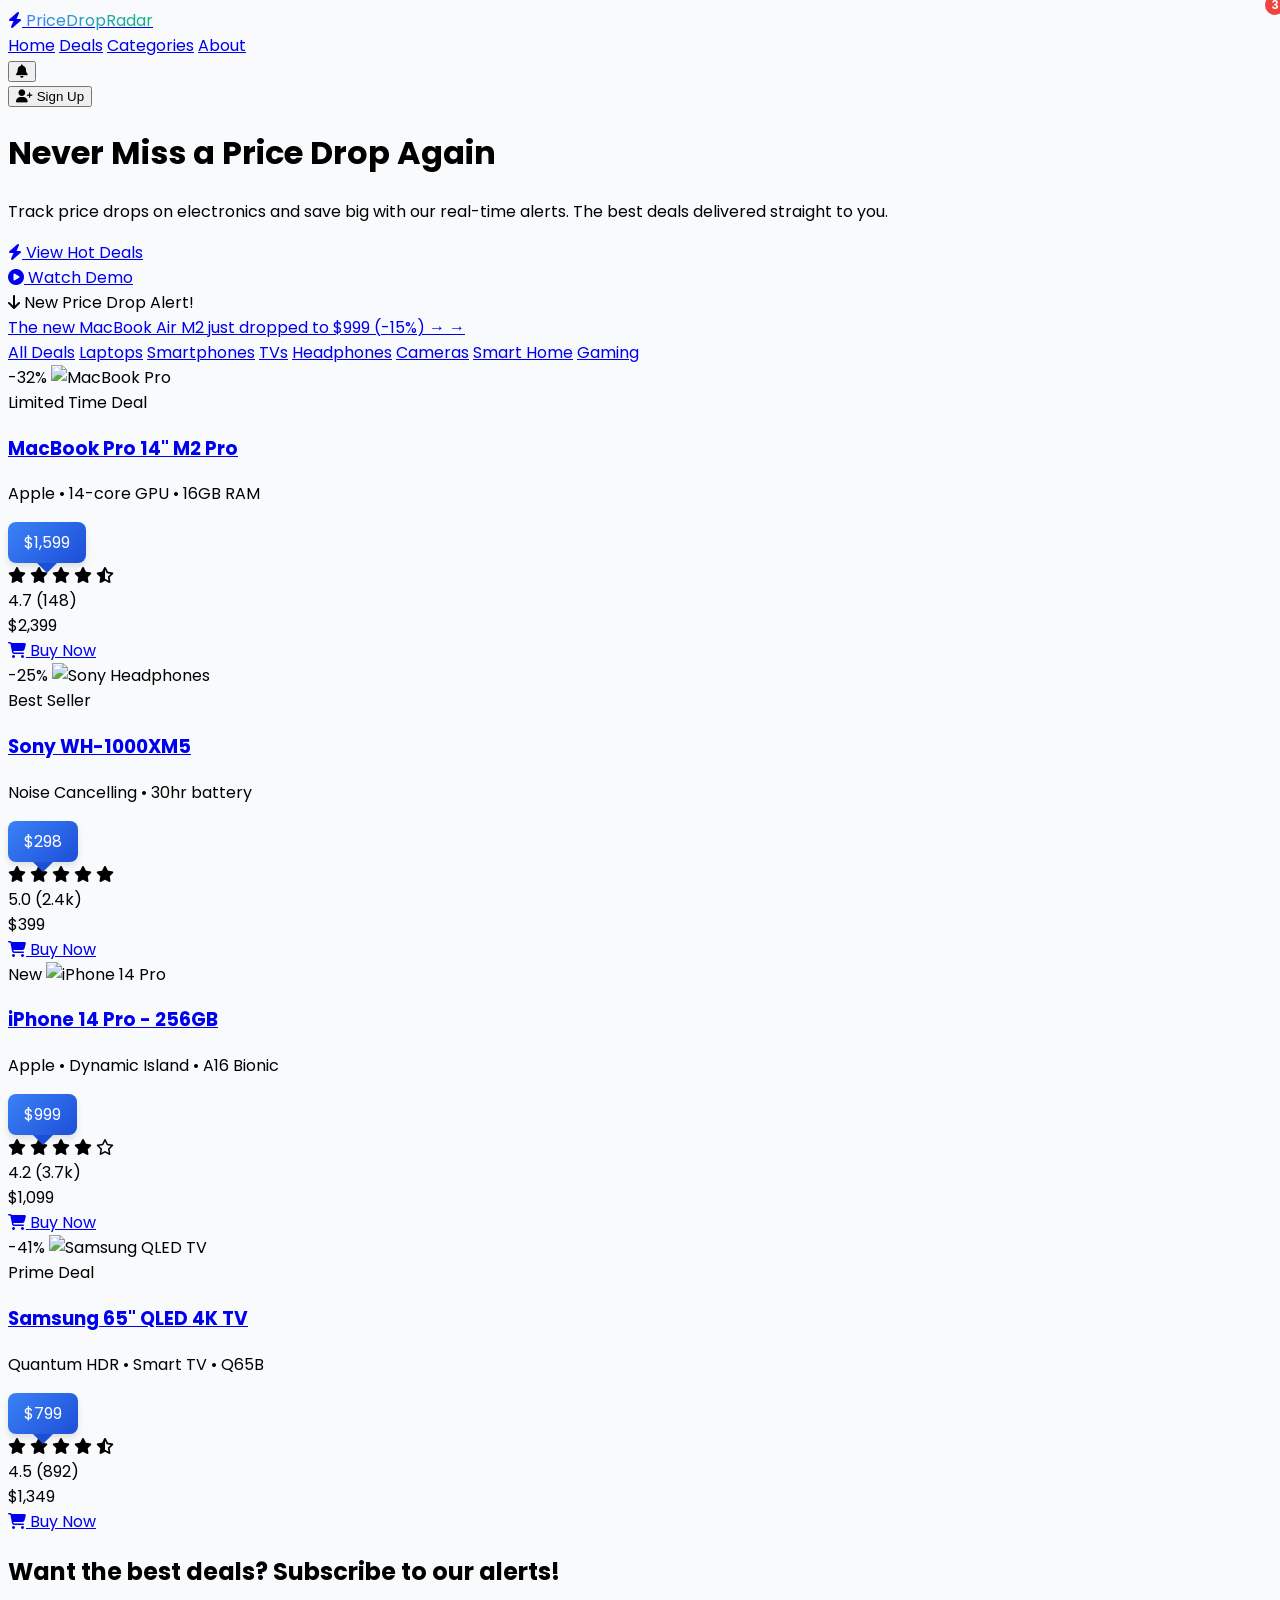
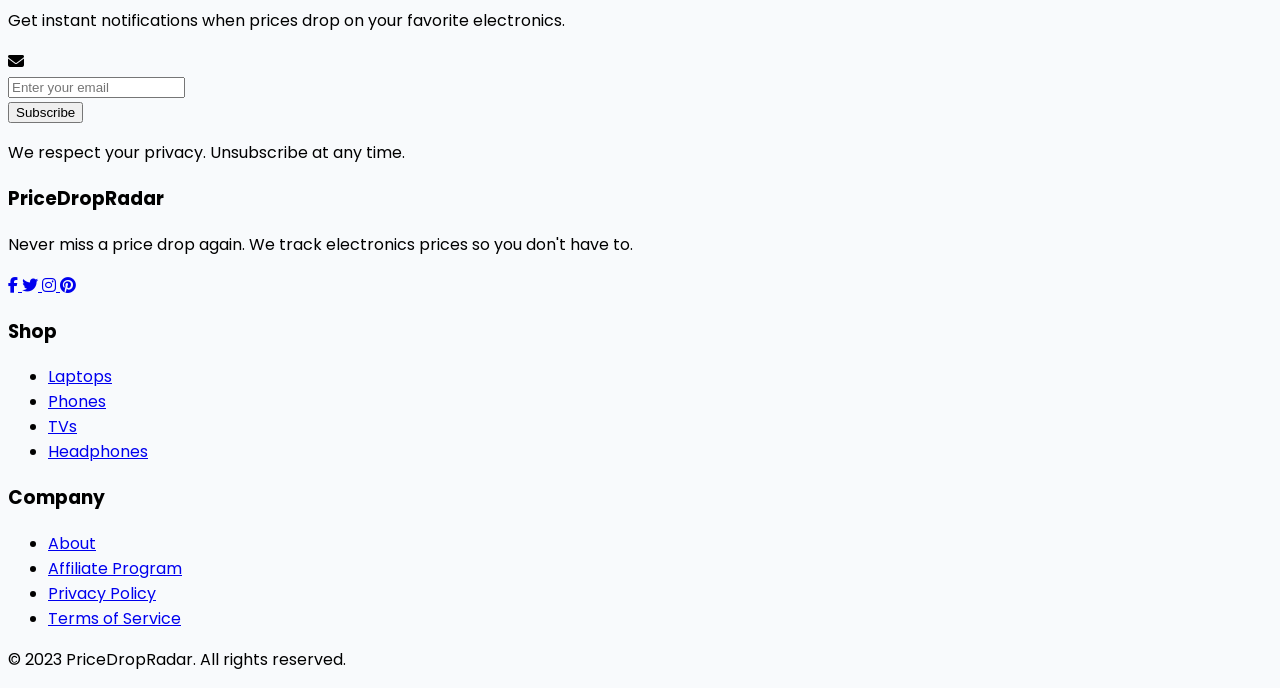
==== pages/index.html @ e2370b9c "website update added pages for priceradar" ====
<!DOCTYPE html>
<html lang="en">
<head>
    <meta charset="UTF-8">
    <meta name="viewport" content="width=device-width, initial-scale=1.0">
    <title>PriceDropRadar - Track Electronics Price Drops</title>
    <script src="https://cdn.tailwindcss.com"></script>
    <link rel="stylesheet" href="https://cdnjs.cloudflare.com/ajax/libs/font-awesome/6.4.0/css/all.min.css">
    <style>
        @import url('https://fonts.googleapis.com/css2?family=Poppins:wght@300;400;500;600;700&display=swap');
        
        body {
            font-family: 'Poppins', sans-serif;
            background-color: #f8fafc;
        }
        
        .price-tag {
            position: relative;
            display: inline-block;
            padding: 0.5rem 1rem;
            color: white;
            background: linear-gradient(135deg, #3b82f6, #1d4ed8);
            border-radius: 0.5rem;
            box-shadow: 0 4px 6px rgba(0, 0, 0, 0.1);
        }
        
        .price-tag::after {
            content: '';
            position: absolute;
            bottom: -10px;
            left: 50%;
            transform: translateX(-50%);
            border-width: 10px 10px 0;
            border-style: solid;
            border-color: #1d4ed8 transparent transparent;
        }
        
        .drop-indicator {
            animation: pulse 1.5s infinite;
        }
        
        .product-card:hover {
            transform: translateY(-5px);
            box-shadow: 0 20px 25px -5px rgba(0, 0, 0, 0.1), 0 10px 10px -5px rgba(0, 0, 0, 0.04);
        }
        
        @keyframes pulse {
            0% {
                box-shadow: 0 0 0 0 rgba(239, 68, 68, 0.4);
            }
            70% {
                box-shadow: 0 0 0 10px rgba(239, 68, 68, 0);
            }
            100% {
                box-shadow: 0 0 0 0 rgba(239, 68, 68, 0);
            }
        }
        
        .gradient-text {
            background: linear-gradient(90deg, #3b82f6, #10b981);
            -webkit-background-clip: text;
            background-clip: text;
            color: transparent;
        }
        
        .notification-badge {
            position: absolute;
            top: -5px;
            right: -5px;
            background: #ef4444;
            color: white;
            border-radius: 50%;
            width: 20px;
            height: 20px;
            display: flex;
            align-items: center;
            justify-content: center;
            font-size: 0.75rem;
            font-weight: bold;
        }
    </style>
</head>
<body class="min-h-screen">
    <!-- Navigation Bar -->
    <nav class="bg-white shadow-lg sticky top-0 z-50">
        <div class="max-w-7xl mx-auto px-4 sm:px-6 lg:px-8">
            <div class="flex justify-between h-16">
                <div class="flex items-center">
                    <a href="#" class="flex items-center space-x-2">
                        <i class="fas fa-bolt text-blue-500 text-2xl"></i>
                        <span class="text-2xl font-bold gradient-text">PriceDropRadar</span>
                    </a>
                </div>
                <div class="flex items-center space-x-4">
                    <a href="#" class="text-gray-700 hover:text-blue-500 px-3 py-2 rounded-md text-sm font-medium">Home</a>
                    <a href="#" class="text-gray-700 hover:text-blue-500 px-3 py-2 rounded-md text-sm font-medium">Deals</a>
                    <a href="#" class="text-gray-700 hover:text-blue-500 px-3 py-2 rounded-md text-sm font-medium">Categories</a>
                    <a href="#" class="text-gray-700 hover:text-blue-500 px-3 py-2 rounded-md text-sm font-medium">About</a>
                    <div class="relative">
                        <button class="p-1 rounded-full text-gray-700 hover:text-blue-500 focus:outline-none">
                            <i class="fas fa-bell text-xl"></i>
                            <span class="notification-badge">3</span>
                        </button>
                    </div>
                    <button class="bg-blue-500 hover:bg-blue-600 text-white px-4 py-2 rounded-md text-sm font-medium transition duration-200">
                        <i class="fas fa-user-plus mr-1"></i> Sign Up
                    </button>
                </div>
            </div>
        </div>
    </nav>

    <!-- Hero Section -->
    <div class="relative bg-gradient-to-r from-blue-500 to-indigo-700 text-white overflow-hidden">
        <div class="max-w-7xl mx-auto">
            <div class="relative z-10 pb-8 sm:pb-16 md:pb-20 lg:max-w-2xl lg:w-full lg:pb-28 xl:pb-32">
                <main class="mt-10 mx-auto max-w-7xl px-4 sm:mt-12 sm:px-6 md:mt-16 lg:mt-20 lg:px-8 xl:mt-28">
                    <div class="sm:text-center lg:text-left">
                        <h1 class="text-4xl tracking-tight font-extrabold sm:text-5xl md:text-6xl">
                            <span class="block">Never Miss a Price</span>
                            <span class="block text-yellow-300">Drop Again</span>
                        </h1>
                        <p class="mt-3 text-base sm:mt-5 sm:text-lg sm:max-w-xl sm:mx-auto md:mt-5 md:text-xl lg:mx-0">
                            Track price drops on electronics and save big with our real-time alerts. The best deals delivered straight to you.
                        </p>
                        <div class="mt-5 sm:mt-8 sm:flex sm:justify-center lg:justify-start">
                            <div class="rounded-md shadow">
                                <a href="#" class="w-full flex items-center justify-center px-8 py-3 border border-transparent text-base font-medium rounded-md text-blue-700 bg-white hover:bg-gray-100 md:py-4 md:text-lg md:px-10 transition duration-200">
                                    <i class="fas fa-bolt mr-2"></i> View Hot Deals
                                </a>
                            </div>
                            <div class="mt-3 sm:mt-0 sm:ml-3">
                                <a href="#" class="w-full flex items-center justify-center px-8 py-3 border border-transparent text-base font-medium rounded-md text-white bg-blue-600 bg-opacity-60 hover:bg-opacity-70 md:py-4 md:text-lg md:px-10 transition duration-200">
                                    <i class="fas fa-play-circle mr-2"></i> Watch Demo
                                </a>
                            </div>
                        </div>
                    </div>
                </main>
            </div>
        </div>
        <div class="absolute top-0 right-0 h-full w-1/2 bg-gradient-to-r from-transparent to-indigo-700 opacity-30"></div>
        <div class="absolute top-0 right-0 h-full w-1/2 bg-[url('https://images.unsplash.com/photo-1593784991095-a205069470b6?ixlib=rb-4.0.3&ixid=M3wxMjA3fDB8MHxwaG90by1wYWdlfHx8fGVufDB8fHx8fA%3D%3D&auto=format&fit=crop&w=1470&q=80')] bg-cover bg-center mix-blend-overlay"></div>
    </div>

    <!-- Price Drop Alert Section -->
    <div class="bg-yellow-50 py-3 px-4 sm:px-6 lg:px-8">
        <div class="max-w-7xl mx-auto">
            <div class="flex flex-col sm:flex-row items-center justify-between">
                <div class="flex items-center mb-2 sm:mb-0">
                    <span class="drop-indicator flex items-center justify-center h-6 w-6 rounded-full bg-red-500 mr-2">
                        <i class="fas fa-arrow-down text-white text-xs"></i>
                    </span>
                    <span class="text-sm font-medium text-gray-900">New Price Drop Alert!</span>
                </div>
                <div class="text-sm">
                    <a href="#" class="font-medium text-blue-600 hover:text-blue-500">
                        The new MacBook Air M2 just dropped to $999 (-15%) → 
                        <span aria-hidden="true" class="ml-1">&rarr;</span>
                    </a>
                </div>
            </div>
        </div>
    </div>

    <!-- Main Content -->
    <div class="max-w-7xl mx-auto px-4 sm:px-6 lg:px-8 py-12">
        <!-- Category Tabs -->
        <div class="border-b border-gray-200">
            <nav class="-mb-px flex space-x-8 overflow-x-auto pb-2">
                <a href="#" class="whitespace-nowrap border-b-2 border-blue-500 py-4 px-1 text-sm font-medium text-blue-600">All Deals</a>
                <a href="#" class="whitespace-nowrap border-b-2 border-transparent py-4 px-1 text-sm font-medium text-gray-500 hover:text-gray-700 hover:border-gray-300">Laptops</a>
                <a href="#" class="whitespace-nowrap border-b-2 border-transparent py-4 px-1 text-sm font-medium text-gray-500 hover:text-gray-700 hover:border-gray-300">Smartphones</a>
                <a href="#" class="whitespace-nowrap border-b-2 border-transparent py-4 px-1 text-sm font-medium text-gray-500 hover:text-gray-700 hover:border-gray-300">TVs</a>
                <a href="#" class="whitespace-nowrap border-b-2 border-transparent py-4 px-1 text-sm font-medium text-gray-500 hover:text-gray-700 hover:border-gray-300">Headphones</a>
                <a href="#" class="whitespace-nowrap border-b-2 border-transparent py-4 px-1 text-sm font-medium text-gray-500 hover:text-gray-700 hover:border-gray-300">Cameras</a>
                <a href="#" class="whitespace-nowrap border-b-2 border-transparent py-4 px-1 text-sm font-medium text-gray-500 hover:text-gray-700 hover:border-gray-300">Smart Home</a>
                <a href="#" class="whitespace-nowrap border-b-2 border-transparent py-4 px-1 text-sm font-medium text-gray-500 hover:text-gray-700 hover:border-gray-300">Gaming</a>
            </nav>
        </div>

        <!-- Product Grid -->
        <div class="mt-8 grid grid-cols-1 gap-y-12 sm:grid-cols-2 sm:gap-x-6 lg:grid-cols-3 xl:grid-cols-4 xl:gap-x-8">
            <!-- Product Card 1 -->
            <div class="product-card group relative bg-white rounded-lg overflow-hidden shadow-md transition duration-300 ease-in-out">
                <div class="relative h-64 w-full overflow-hidden">
                    <span class="absolute top-3 left-3 z-10 bg-red-500 text-white text-xs font-bold px-2 py-1 rounded">
                        -32%
                    </span>
                    <img src="https://images.unsplash.com/photo-1611186871348-b1ce696e52c9?ixlib=rb-4.0.3&ixid=M3wxMjA3fDB8MHxwaG90by1wYWdlfHx8fGVufDB8fHx8fA%3D%3D&auto=format&fit=crop&w=1470&q=80" alt="MacBook Pro" class="w-full h-full object-cover object-center group-hover:opacity-75">
                    <div class="absolute inset-0 bg-gradient-to-t from-black/50 to-transparent"></div>
                    <div class="absolute bottom-3 left-3 z-10">
                        <span class="text-white text-sm font-medium">Limited Time Deal</span>
                    </div>
                </div>
                <div class="p-4">
                    <div class="flex justify-between items-start">
                        <div>
                            <h3 class="text-lg font-medium text-gray-900">
                                <a href="#">
                                    <span aria-hidden="true" class="absolute inset-0"></span>
                                    MacBook Pro 14" M2 Pro
                                </a>
                            </h3>
                            <p class="mt-1 text-sm text-gray-500">Apple • 14-core GPU • 16GB RAM</p>
                        </div>
                        <div class="price-tag">
                            <span class="font-bold">$1,599</span>
                        </div>
                    </div>
                    <div class="mt-4 flex items-center">
                        <div class="flex items-center">
                            <div class="flex items-center">
                                <i class="fas fa-star text-yellow-400"></i>
                                <i class="fas fa-star text-yellow-400"></i>
                                <i class="fas fa-star text-yellow-400"></i>
                                <i class="fas fa-star text-yellow-400"></i>
                                <i class="fas fa-star-half-alt text-yellow-400"></i>
                            </div>
                            <span class="ml-2 text-sm text-gray-500">4.7 (148)</span>
                        </div>
                        <div class="ml-auto">
                            <span class="text-sm text-gray-500 line-through">$2,399</span>
                        </div>
                    </div>
                    <div class="mt-4">
                        <a href="#" class="relative flex items-center justify-center w-full bg-blue-500 border border-transparent rounded-md py-2 px-8 text-sm font-medium text-white hover:bg-blue-600 focus:outline-none focus:ring-2 focus:ring-blue-500 focus:ring-offset-2 transition duration-150">
                            <i class="fas fa-shopping-cart mr-2"></i> Buy Now
                        </a>
                    </div>
                </div>
            </div>

            <!-- Product Card 2 -->
            <div class="product-card group relative bg-white rounded-lg overflow-hidden shadow-md transition duration-300 ease-in-out">
                <div class="relative h-64 w-full overflow-hidden">
                    <span class="absolute top-3 left-3 z-10 bg-red-500 text-white text-xs font-bold px-2 py-1 rounded">
                        -25%
                    </span>
                    <img src="https://images.unsplash.com/photo-1601784551446-20c9e07cdbdb?ixlib=rb-4.0.3&ixid=M3wxMjA3fDB8MHxwaG90by1wYWdlfHx8fGVufDB8fHx8fA%3D%3D&auto=format&fit=crop&w=1367&q=80" alt="Sony Headphones" class="w-full h-full object-cover object-center group-hover:opacity-75">
                    <div class="absolute inset-0 bg-gradient-to-t from-black/50 to-transparent"></div>
                    <div class="absolute bottom-3 right-3 z-10">
                        <span class="text-white text-xs font-medium bg-blue-500 px-2 py-1 rounded">Best Seller</span>
                    </div>
                </div>
                <div class="p-4">
                    <div class="flex justify-between items-start">
                        <div>
                            <h3 class="text-lg font-medium text-gray-900">
                                <a href="#">
                                    <span aria-hidden="true" class="absolute inset-0"></span>
                                    Sony WH-1000XM5
                                </a>
                            </h3>
                            <p class="mt-1 text-sm text-gray-500">Noise Cancelling • 30hr battery</p>
                        </div>
                        <div class="price-tag">
                            <span class="font-bold">$298</span>
                        </div>
                    </div>
                    <div class="mt-4 flex items-center">
                        <div class="flex items-center">
                            <div class="flex items-center">
                                <i class="fas fa-star text-yellow-400"></i>
                                <i class="fas fa-star text-yellow-400"></i>
                                <i class="fas fa-star text-yellow-400"></i>
                                <i class="fas fa-star text-yellow-400"></i>
                                <i class="fas fa-star text-yellow-400"></i>
                            </div>
                            <span class="ml-2 text-sm text-gray-500">5.0 (2.4k)</span>
                        </div>
                        <div class="ml-auto">
                            <span class="text-sm text-gray-500 line-through">$399</span>
                        </div>
                    </div>
                    <div class="mt-4">
                        <a href="#" class="relative flex items-center justify-center w-full bg-blue-500 border border-transparent rounded-md py-2 px-8 text-sm font-medium text-white hover:bg-blue-600 focus:outline-none focus:ring-2 focus:ring-blue-500 focus:ring-offset-2 transition duration-150">
                            <i class="fas fa-shopping-cart mr-2"></i> Buy Now
                        </a>
                    </div>
                </div>
            </div>

            <!-- Product Card 3 -->
            <div class="product-card group relative bg-white rounded-lg overflow-hidden shadow-md transition duration-300 ease-in-out">
                <div class="relative h-64 w-full overflow-hidden">
                    <span class="absolute top-3 left-3 z-10 bg-green-500 text-white text-xs font-bold px-2 py-1 rounded">
                        New
                    </span>
                    <img src="https://images.unsplash.com/photo-1593784991095-a205069470b6?ixlib=rb-4.0.3&ixid=M3wxMjA3fDB8MHxwaG90by1wYWdlfHx8fGVufDB8fHx8fA%3D%3D&auto=format&fit=crop&w=1470&q=80" alt="iPhone 14 Pro" class="w-full h-full object-cover object-center group-hover:opacity-75">
                    <div class="absolute inset-0 bg-gradient-to-t from-black/50 to-transparent"></div>
                </div>
                <div class="p-4">
                    <div class="flex justify-between items-start">
                        <div>
                            <h3 class="text-lg font-medium text-gray-900">
                                <a href="#">
                                    <span aria-hidden="true" class="absolute inset-0"></span>
                                    iPhone 14 Pro - 256GB
                                </a>
                            </h3>
                            <p class="mt-1 text-sm text-gray-500">Apple • Dynamic Island • A16 Bionic</p>
                        </div>
                        <div class="price-tag">
                            <span class="font-bold">$999</span>
                        </div>
                    </div>
                    <div class="mt-4 flex items-center">
                        <div class="flex items-center">
                            <div class="flex items-center">
                                <i class="fas fa-star text-yellow-400"></i>
                                <i class="fas fa-star text-yellow-400"></i>
                                <i class="fas fa-star text-yellow-400"></i>
                                <i class="fas fa-star text-yellow-400"></i>
                                <i class="far fa-star text-yellow-400"></i>
                            </div>
                            <span class="ml-2 text-sm text-gray-500">4.2 (3.7k)</span>
                        </div>
                        <div class="ml-auto">
                            <span class="text-sm text-gray-500 line-through">$1,099</span>
                        </div>
                    </div>
                    <div class="mt-4">
                        <a href="#" class="relative flex items-center justify-center w-full bg-blue-500 border border-transparent rounded-md py-2 px-8 text-sm font-medium text-white hover:bg-blue-600 focus:outline-none focus:ring-2 focus:ring-blue-500 focus:ring-offset-2 transition duration-150">
                            <i class="fas fa-shopping-cart mr-2"></i> Buy Now
                        </a>
                    </div>
                </div>
            </div>

            <!-- Product Card 4 -->
            <div class="product-card group relative bg-white rounded-lg overflow-hidden shadow-md transition duration-300 ease-in-out">
                <div class="relative h-64 w-full overflow-hidden">
                    <span class="absolute top-3 left-3 z-10 bg-red-500 text-white text-xs font-bold px-2 py-1 rounded">
                        -41%
                    </span>
                    <img src="https://images.unsplash.com/photo-1593642632823-8f785ba67e45?ixlib=rb-4.0.3&ixid=M3wxMjA3fDB8MHxwaG90by1wYWdlfHx8fGVufDB8fHx8fA%3D%3D&auto=format&fit=crop&w=1632&q=80" alt="Samsung QLED TV" class="w-full h-full object-cover object-center group-hover:opacity-75">
                    <div class="absolute inset-0 bg-gradient-to-t from-black/50 to-transparent"></div>
                    <div class="absolute bottom-3 left-3 z-10">
                        <span class="text-white text-xs font-medium bg-purple-500 px-2 py-1 rounded">Prime Deal</span>
                    </div>
                </div>
                <div class="p-4">
                    <div class="flex justify-between items-start">
                        <div>
                            <h3 class="text-lg font-medium text-gray-900">
                                <a href="#">
                                    <span aria-hidden="true" class="absolute inset-0"></span>
                                    Samsung 65" QLED 4K TV
                                </a>
                            </h3>
                            <p class="mt-1 text-sm text-gray-500">Quantum HDR • Smart TV • Q65B</p>
                        </div>
                        <div class="price-tag">
                            <span class="font-bold">$799</span>
                        </div>
                    </div>
                    <div class="mt-4 flex items-center">
                        <div class="flex items-center">
                            <div class="flex items-center">
                                <i class="fas fa-star text-yellow-400"></i>
                                <i class="fas fa-star text-yellow-400"></i>
                                <i class="fas fa-star text-yellow-400"></i>
                                <i class="fas fa-star text-yellow-400"></i>
                                <i class="fas fa-star-half-alt text-yellow-400"></i>
                            </div>
                            <span class="ml-2 text-sm text-gray-500">4.5 (892)</span>
                        </div>
                        <div class="ml-auto">
                            <span class="text-sm text-gray-500 line-through">$1,349</span>
                        </div>
                    </div>
                    <div class="mt-4">
                        <a href="#" class="relative flex items-center justify-center w-full bg-blue-500 border border-transparent rounded-md py-2 px-8 text-sm font-medium text-white hover:bg-blue-600 focus:outline-none focus:ring-2 focus:ring-blue-500 focus:ring-offset-2 transition duration-150">
                            <i class="fas fa-shopping-cart mr-2"></i> Buy Now
                        </a>
                    </div>
                </div>
            </div>
        </div>

        <!-- CTA Section -->
        <div class="mt-16 bg-gradient-to-r from-indigo-500 via-purple-500 to-pink-500 rounded-xl shadow-xl overflow-hidden">
            <div class="px-8 py-12 md:py-16 max-w-7xl mx-auto">
                <div class="md:flex md:items-center md:justify-between">
                    <div class="md:w-1/2">
                        <h2 class="text-3xl font-extrabold tracking-tight text-white sm:text-4xl">
                            <span class="block">Want the best deals?</span>
                            <span class="block">Subscribe to our alerts!</span>
                        </h2>
                        <p class="mt-3 text-lg text-indigo-100">
                            Get instant notifications when prices drop on your favorite electronics.
                        </p>
                    </div>
                    <div class="mt-8 md:mt-0 md:w-1/2 md:pl-12">
                        <form class="sm:flex">
                            <label for="email-address" class="sr-only">Email address</label>
                            <div class="relative rounded-md shadow-sm w-full">
                                <div class="absolute inset-y-0 left-0 pl-3 flex items-center pointer-events-none">
                                    <i class="fas fa-envelope text-gray-400"></i>
                                </div>
                                <input id="email-address" name="email" type="email" autocomplete="email" required class="py-3 pl-10 pr-4 focus:ring-indigo-500 focus:border-indigo-500 block w-full border-gray-300 rounded-md placeholder-gray-400 focus:outline-none" placeholder="Enter your email">
                            </div>
                            <div class="mt-3 sm:mt-0 sm:ml-3">
                                <button type="submit" class="w-full flex items-center justify-center px-6 py-3 border border-transparent text-base font-medium rounded-md text-indigo-600 bg-white hover:bg-gray-50 focus:outline-none focus:ring-2 focus:ring-offset-2 focus:ring-white transition duration-200">
                                    Subscribe
                                </button>
                            </div>
                        </form>
                        <p class="mt-3 text-sm text-indigo-100">
                            We respect your privacy. Unsubscribe at any time.
                        </p>
                    </div>
                </div>
            </div>
        </div>
    </div>

    <!-- Footer -->
    <footer class="bg-gray-900">
        <div class="max-w-7xl mx-auto py### User stopped the completion ### 

```html
8 px-4 sm:px-6 lg:px-8">
            <div class="grid grid-cols-2 md:grid-cols-4 gap-8">
                <div class="col-span-2">
                    <h3 class="text-lg font-bold text-white">PriceDropRadar</h3>
                    <p class="mt-4 text-sm text-gray-300">
                        Never miss a price drop again. We track electronics prices so you don't have to.
                    </p>
                    <div class="mt-6 flex space-x-6">
                        <a href="#" class="text-gray-400 hover:text-white">
                            <i class="fab fa-facebook-f"></i>
                            <span class="sr-only">Facebook</span>
                        </a>
                        <a href="#" class="text-gray-400 hover:text-white">
                            <i class="fab fa-twitter"></i>
                            <span class="sr-only">Twitter</span>
                        </a>
                        <a href="#" class="text-gray-400 hover:text-white">
                            <i class="fab fa-instagram"></i>
                            <span class="sr-only">Instagram</span>
                        </a>
                        <a href="#" class="text-gray-400 hover:text-white">
                            <i class="fab fa-pinterest"></i>
                            <span class="sr-only">Pinterest</span>
                        </a>
                    </div>
                </div>
                <div>
                    <h3 class="text-sm font-semibold text-gray-400 tracking-wider uppercase">Shop</h3>
                    <ul class="mt-4 space-y-4">
                        <li><a href="#" class="text-base text-gray-300 hover:text-white">Laptops</a></li>
                        <li><a href="#" class="text-base text-gray-300 hover:text-white">Phones</a></li>
                        <li><a href="#" class="text-base text-gray-300 hover:text-white">TVs</a></li>
                        <li><a href="#" class="text-base text-gray-300 hover:text-white">Headphones</a></li>
                    </ul>
                </div>
                <div>
                    <h3 class="text-sm font-semibold text-gray-400 tracking-wider uppercase">Company</h3>
                    <ul class="mt-4 space-y-4">
                        <li><a href="#" class="text-base text-gray-300 hover:text-white">About</a></li>
                        <li><a href="#" class="text-base text-gray-300 hover:text-white">Affiliate Program</a></li>
                        <li><a href="#" class="text-base text-gray-300 hover:text-white">Privacy Policy</a></li>
                        <li><a href="#" class="text-base text-gray-300 hover:text-white">Terms of Service</a></li>
                    </ul>
                </div>
            </div>
            <div class="mt-12 border-t border-gray-700 pt-8">
                <p class="text-base text-gray-400 text-center">
                    &copy; 2023 PriceDropRadar. All rights reserved.
                </p>
            </div>
        </div>
    </footer>

    <script>
        // Simulate real-time price drop notifications
        function showRandomNotification() {
            const products = [
                {name: "AirPods Pro 2", discount: "-27%", price: "$199", original: "$269"},
                {name: "PlayStation 5", discount: "-18%", price: "$459", original: "$559"},
                {name: "iPad Pro 12.9\"", discount: "-22%", price: "$999", original: "$1,279"},
                {name: "Dyson V11 Vacuum", discount: "-35%", price: "$499", original: "$769"}
            ];
            
            const randomProduct = products[Math.floor(Math.random() * products.length)];
            
            const alertHTML = `
                <div class="flex items-center mb-2 sm:mb-0">
                    <span class="drop-indicator flex items-center justify-center h-6 w-6 rounded-full bg-red-500 mr-2">
                        <i class="fas fa-arrow-down text-white text-xs"></i>
                    </span>
                    <span class="text-sm font-medium text-gray-900">New Price Drop Alert!</span>
                </div>
                <div class="text-sm">
                    <a href="#" class="font-medium text-blue-600 hover:text-blue-500">
                        ${randomProduct.name} just dropped to ${randomProduct.price} (${randomProduct.discount}) → 
                        <span aria-hidden="true" class="ml-1">&rarr;</span>
                    </a>
                </div>
            `;
            
            const alertSection = document.querySelector('.bg-yellow-50');
            alertSection.innerHTML = alertHTML;
            
            // Update every 30 seconds
            setTimeout(showRandomNotification, 30000);
        }
        
        // Start notifications
        document.addEventListener('DOMContentLoaded', () => {
            setTimeout(showRandomNotification, 15000);
        });
    </script>
</body>
</html>
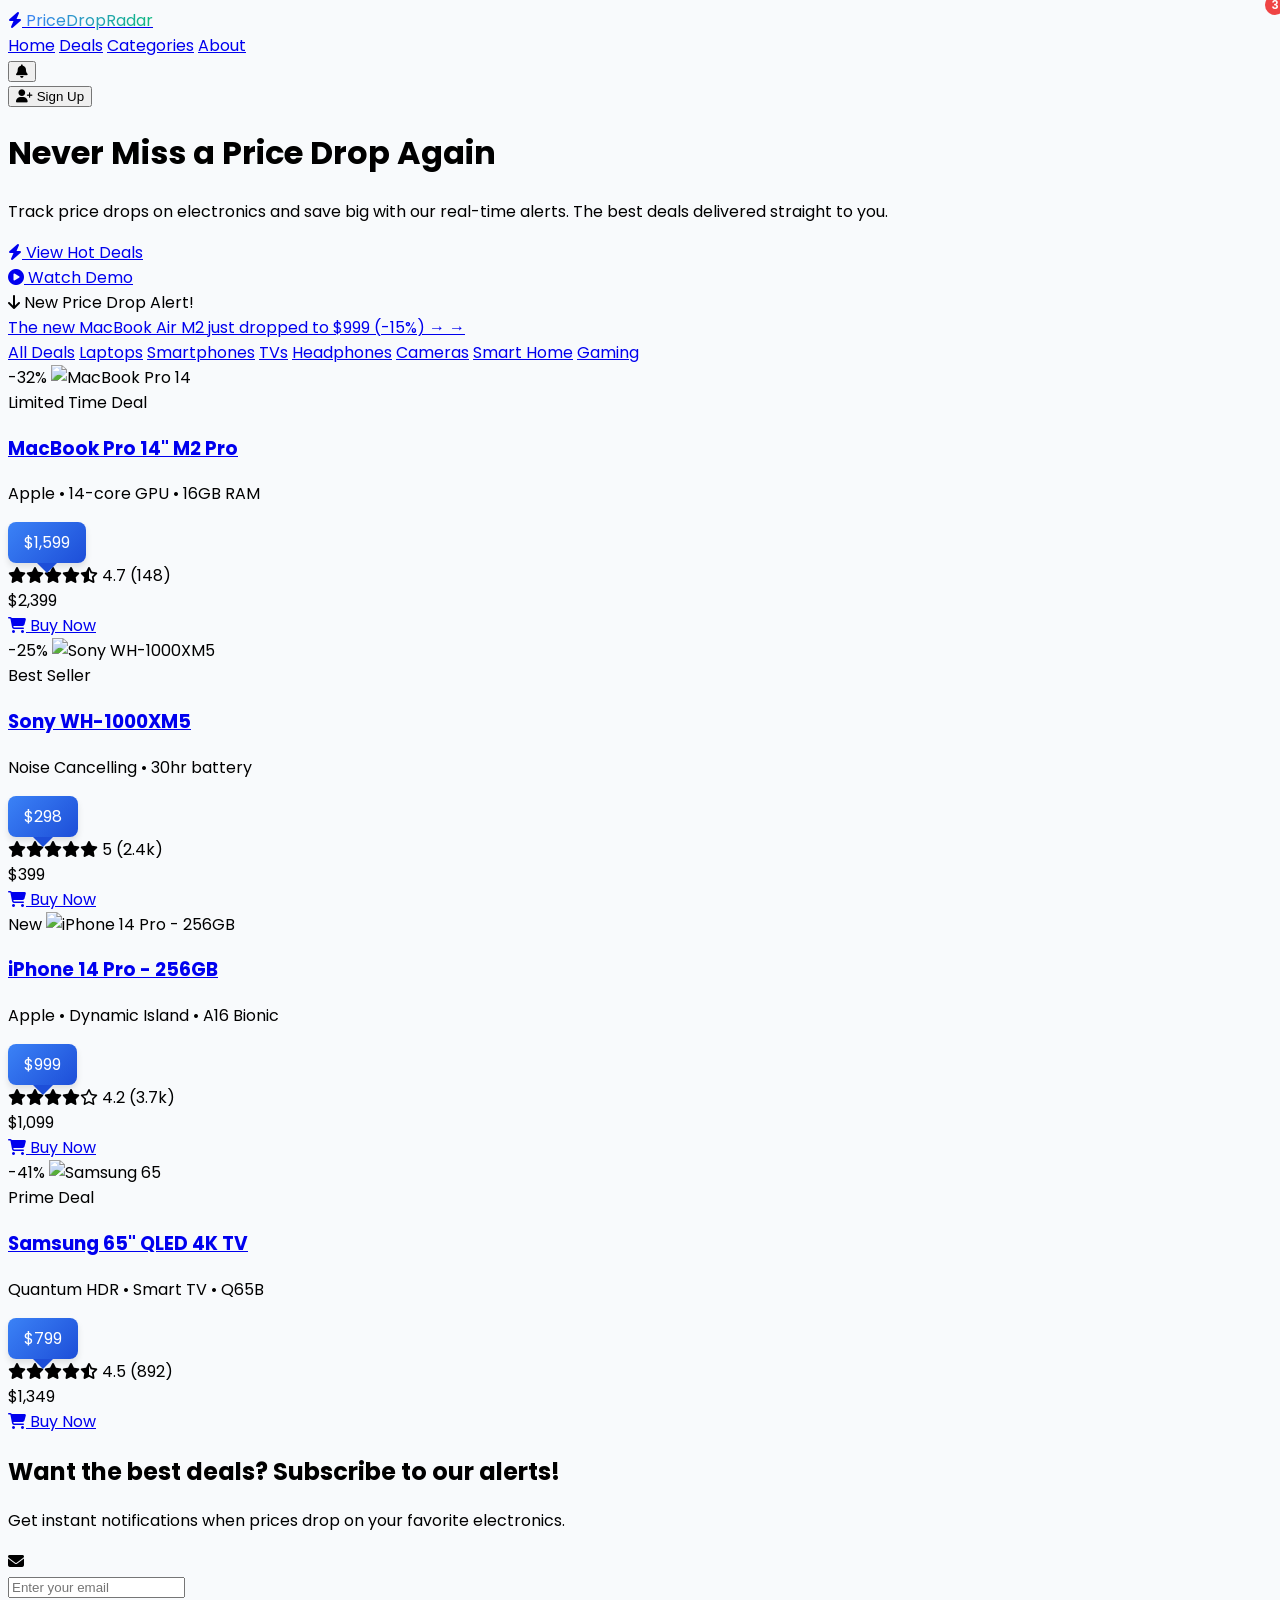
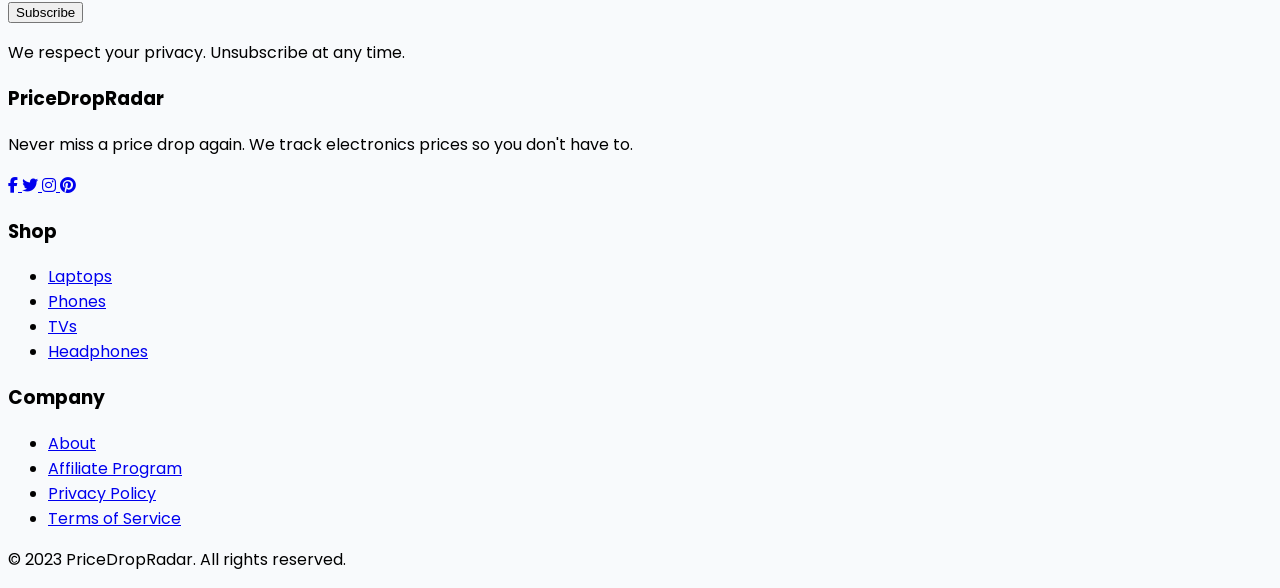
==== commit e3c4ee52: "Dynmic Data Loading updated index file to load data ynamicaly from json file" ====
--- a/pages/index.html
+++ b/pages/index.html
@@ -6,79 +6,7 @@
     <title>PriceDropRadar - Track Electronics Price Drops</title>
     <script src="https://cdn.tailwindcss.com"></script>
     <link rel="stylesheet" href="https://cdnjs.cloudflare.com/ajax/libs/font-awesome/6.4.0/css/all.min.css">
-    <style>
-        @import url('https://fonts.googleapis.com/css2?family=Poppins:wght@300;400;500;600;700&display=swap');
-        
-        body {
-            font-family: 'Poppins', sans-serif;
-            background-color: #f8fafc;
-        }
-        
-        .price-tag {
-            position: relative;
-            display: inline-block;
-            padding: 0.5rem 1rem;
-            color: white;
-            background: linear-gradient(135deg, #3b82f6, #1d4ed8);
-            border-radius: 0.5rem;
-            box-shadow: 0 4px 6px rgba(0, 0, 0, 0.1);
-        }
-        
-        .price-tag::after {
-            content: '';
-            position: absolute;
-            bottom: -10px;
-            left: 50%;
-            transform: translateX(-50%);
-            border-width: 10px 10px 0;
-            border-style: solid;
-            border-color: #1d4ed8 transparent transparent;
-        }
-        
-        .drop-indicator {
-            animation: pulse 1.5s infinite;
-        }
-        
-        .product-card:hover {
-            transform: translateY(-5px);
-            box-shadow: 0 20px 25px -5px rgba(0, 0, 0, 0.1), 0 10px 10px -5px rgba(0, 0, 0, 0.04);
-        }
-        
-        @keyframes pulse {
-            0% {
-                box-shadow: 0 0 0 0 rgba(239, 68, 68, 0.4);
-            }
-            70% {
-                box-shadow: 0 0 0 10px rgba(239, 68, 68, 0);
-            }
-            100% {
-                box-shadow: 0 0 0 0 rgba(239, 68, 68, 0);
-            }
-        }
-        
-        .gradient-text {
-            background: linear-gradient(90deg, #3b82f6, #10b981);
-            -webkit-background-clip: text;
-            background-clip: text;
-            color: transparent;
-        }
-        
-        .notification-badge {
-            position: absolute;
-            top: -5px;
-            right: -5px;
-            background: #ef4444;
-            color: white;
-            border-radius: 50%;
-            width: 20px;
-            height: 20px;
-            display: flex;
-            align-items: center;
-            justify-content: center;
-            font-size: 0.75rem;
-            font-weight: bold;
-        }
-    </style>
+    <link rel="stylesheet" href="css/main.css">
 </head>
 <body class="min-h-screen">
     <!-- Navigation Bar -->
@@ -92,10 +20,10 @@
                     </a>
                 </div>
                 <div class="flex items-center space-x-4">
-                    <a href="#" class="text-gray-700 hover:text-blue-500 px-3 py-2 rounded-md text-sm font-medium">Home</a>
-                    <a href="#" class="text-gray-700 hover:text-blue-500 px-3 py-2 rounded-md text-sm font-medium">Deals</a>
-                    <a href="#" class="text-gray-700 hover:text-blue-500 px-3 py-2 rounded-md text-sm font-medium">Categories</a>
-                    <a href="#" class="text-gray-700 hover:text-blue-500 px-3 py-2 rounded-md text-sm font-medium">About</a>
+                    <a href="index.html" class="text-gray-700 hover:text-blue-500 px-3 py-2 rounded-md text-sm font-medium">Home</a>
+                    <a href="deals.html" class="text-gray-700 hover:text-blue-500 px-3 py-2 rounded-md text-sm font-medium">Deals</a>
+                    <a href="categories.html" class="text-gray-700 hover:text-blue-500 px-3 py-2 rounded-md text-sm font-medium">Categories</a>
+                    <a href="about.html" class="text-gray-700 hover:text-blue-500 px-3 py-2 rounded-md text-sm font-medium">About</a>
                     <div class="relative">
                         <button class="p-1 rounded-full text-gray-700 hover:text-blue-500 focus:outline-none">
                             <i class="fas fa-bell text-xl"></i>
@@ -180,203 +108,8 @@
         </div>
 
         <!-- Product Grid -->
-        <div class="mt-8 grid grid-cols-1 gap-y-12 sm:grid-cols-2 sm:gap-x-6 lg:grid-cols-3 xl:grid-cols-4 xl:gap-x-8">
-            <!-- Product Card 1 -->
-            <div class="product-card group relative bg-white rounded-lg overflow-hidden shadow-md transition duration-300 ease-in-out">
-                <div class="relative h-64 w-full overflow-hidden">
-                    <span class="absolute top-3 left-3 z-10 bg-red-500 text-white text-xs font-bold px-2 py-1 rounded">
-                        -32%
-                    </span>
-                    <img src="https://images.unsplash.com/photo-1611186871348-b1ce696e52c9?ixlib=rb-4.0.3&ixid=M3wxMjA3fDB8MHxwaG90by1wYWdlfHx8fGVufDB8fHx8fA%3D%3D&auto=format&fit=crop&w=1470&q=80" alt="MacBook Pro" class="w-full h-full object-cover object-center group-hover:opacity-75">
-                    <div class="absolute inset-0 bg-gradient-to-t from-black/50 to-transparent"></div>
-                    <div class="absolute bottom-3 left-3 z-10">
-                        <span class="text-white text-sm font-medium">Limited Time Deal</span>
-                    </div>
-                </div>
-                <div class="p-4">
-                    <div class="flex justify-between items-start">
-                        <div>
-                            <h3 class="text-lg font-medium text-gray-900">
-                                <a href="#">
-                                    <span aria-hidden="true" class="absolute inset-0"></span>
-                                    MacBook Pro 14" M2 Pro
-                                </a>
-                            </h3>
-                            <p class="mt-1 text-sm text-gray-500">Apple • 14-core GPU • 16GB RAM</p>
-                        </div>
-                        <div class="price-tag">
-                            <span class="font-bold">$1,599</span>
-                        </div>
-                    </div>
-                    <div class="mt-4 flex items-center">
-                        <div class="flex items-center">
-                            <div class="flex items-center">
-                                <i class="fas fa-star text-yellow-400"></i>
-                                <i class="fas fa-star text-yellow-400"></i>
-                                <i class="fas fa-star text-yellow-400"></i>
-                                <i class="fas fa-star text-yellow-400"></i>
-                                <i class="fas fa-star-half-alt text-yellow-400"></i>
-                            </div>
-                            <span class="ml-2 text-sm text-gray-500">4.7 (148)</span>
-                        </div>
-                        <div class="ml-auto">
-                            <span class="text-sm text-gray-500 line-through">$2,399</span>
-                        </div>
-                    </div>
-                    <div class="mt-4">
-                        <a href="#" class="relative flex items-center justify-center w-full bg-blue-500 border border-transparent rounded-md py-2 px-8 text-sm font-medium text-white hover:bg-blue-600 focus:outline-none focus:ring-2 focus:ring-blue-500 focus:ring-offset-2 transition duration-150">
-                            <i class="fas fa-shopping-cart mr-2"></i> Buy Now
-                        </a>
-                    </div>
-                </div>
-            </div>
-
-            <!-- Product Card 2 -->
-            <div class="product-card group relative bg-white rounded-lg overflow-hidden shadow-md transition duration-300 ease-in-out">
-                <div class="relative h-64 w-full overflow-hidden">
-                    <span class="absolute top-3 left-3 z-10 bg-red-500 text-white text-xs font-bold px-2 py-1 rounded">
-                        -25%
-                    </span>
-                    <img src="https://images.unsplash.com/photo-1601784551446-20c9e07cdbdb?ixlib=rb-4.0.3&ixid=M3wxMjA3fDB8MHxwaG90by1wYWdlfHx8fGVufDB8fHx8fA%3D%3D&auto=format&fit=crop&w=1367&q=80" alt="Sony Headphones" class="w-full h-full object-cover object-center group-hover:opacity-75">
-                    <div class="absolute inset-0 bg-gradient-to-t from-black/50 to-transparent"></div>
-                    <div class="absolute bottom-3 right-3 z-10">
-                        <span class="text-white text-xs font-medium bg-blue-500 px-2 py-1 rounded">Best Seller</span>
-                    </div>
-                </div>
-                <div class="p-4">
-                    <div class="flex justify-between items-start">
-                        <div>
-                            <h3 class="text-lg font-medium text-gray-900">
-                                <a href="#">
-                                    <span aria-hidden="true" class="absolute inset-0"></span>
-                                    Sony WH-1000XM5
-                                </a>
-                            </h3>
-                            <p class="mt-1 text-sm text-gray-500">Noise Cancelling • 30hr battery</p>
-                        </div>
-                        <div class="price-tag">
-                            <span class="font-bold">$298</span>
-                        </div>
-                    </div>
-                    <div class="mt-4 flex items-center">
-                        <div class="flex items-center">
-                            <div class="flex items-center">
-                                <i class="fas fa-star text-yellow-400"></i>
-                                <i class="fas fa-star text-yellow-400"></i>
-                                <i class="fas fa-star text-yellow-400"></i>
-                                <i class="fas fa-star text-yellow-400"></i>
-                                <i class="fas fa-star text-yellow-400"></i>
-                            </div>
-                            <span class="ml-2 text-sm text-gray-500">5.0 (2.4k)</span>
-                        </div>
-                        <div class="ml-auto">
-                            <span class="text-sm text-gray-500 line-through">$399</span>
-                        </div>
-                    </div>
-                    <div class="mt-4">
-                        <a href="#" class="relative flex items-center justify-center w-full bg-blue-500 border border-transparent rounded-md py-2 px-8 text-sm font-medium text-white hover:bg-blue-600 focus:outline-none focus:ring-2 focus:ring-blue-500 focus:ring-offset-2 transition duration-150">
-                            <i class="fas fa-shopping-cart mr-2"></i> Buy Now
-                        </a>
-                    </div>
-                </div>
-            </div>
-
-            <!-- Product Card 3 -->
-            <div class="product-card group relative bg-white rounded-lg overflow-hidden shadow-md transition duration-300 ease-in-out">
-                <div class="relative h-64 w-full overflow-hidden">
-                    <span class="absolute top-3 left-3 z-10 bg-green-500 text-white text-xs font-bold px-2 py-1 rounded">
-                        New
-                    </span>
-                    <img src="https://images.unsplash.com/photo-1593784991095-a205069470b6?ixlib=rb-4.0.3&ixid=M3wxMjA3fDB8MHxwaG90by1wYWdlfHx8fGVufDB8fHx8fA%3D%3D&auto=format&fit=crop&w=1470&q=80" alt="iPhone 14 Pro" class="w-full h-full object-cover object-center group-hover:opacity-75">
-                    <div class="absolute inset-0 bg-gradient-to-t from-black/50 to-transparent"></div>
-                </div>
-                <div class="p-4">
-                    <div class="flex justify-between items-start">
-                        <div>
-                            <h3 class="text-lg font-medium text-gray-900">
-                                <a href="#">
-                                    <span aria-hidden="true" class="absolute inset-0"></span>
-                                    iPhone 14 Pro - 256GB
-                                </a>
-                            </h3>
-                            <p class="mt-1 text-sm text-gray-500">Apple • Dynamic Island • A16 Bionic</p>
-                        </div>
-                        <div class="price-tag">
-                            <span class="font-bold">$999</span>
-                        </div>
-                    </div>
-                    <div class="mt-4 flex items-center">
-                        <div class="flex items-center">
-                            <div class="flex items-center">
-                                <i class="fas fa-star text-yellow-400"></i>
-                                <i class="fas fa-star text-yellow-400"></i>
-                                <i class="fas fa-star text-yellow-400"></i>
-                                <i class="fas fa-star text-yellow-400"></i>
-                                <i class="far fa-star text-yellow-400"></i>
-                            </div>
-                            <span class="ml-2 text-sm text-gray-500">4.2 (3.7k)</span>
-                        </div>
-                        <div class="ml-auto">
-                            <span class="text-sm text-gray-500 line-through">$1,099</span>
-                        </div>
-                    </div>
-                    <div class="mt-4">
-                        <a href="#" class="relative flex items-center justify-center w-full bg-blue-500 border border-transparent rounded-md py-2 px-8 text-sm font-medium text-white hover:bg-blue-600 focus:outline-none focus:ring-2 focus:ring-blue-500 focus:ring-offset-2 transition duration-150">
-                            <i class="fas fa-shopping-cart mr-2"></i> Buy Now
-                        </a>
-                    </div>
-                </div>
-            </div>
-
-            <!-- Product Card 4 -->
-            <div class="product-card group relative bg-white rounded-lg overflow-hidden shadow-md transition duration-300 ease-in-out">
-                <div class="relative h-64 w-full overflow-hidden">
-                    <span class="absolute top-3 left-3 z-10 bg-red-500 text-white text-xs font-bold px-2 py-1 rounded">
-                        -41%
-                    </span>
-                    <img src="https://images.unsplash.com/photo-1593642632823-8f785ba67e45?ixlib=rb-4.0.3&ixid=M3wxMjA3fDB8MHxwaG90by1wYWdlfHx8fGVufDB8fHx8fA%3D%3D&auto=format&fit=crop&w=1632&q=80" alt="Samsung QLED TV" class="w-full h-full object-cover object-center group-hover:opacity-75">
-                    <div class="absolute inset-0 bg-gradient-to-t from-black/50 to-transparent"></div>
-                    <div class="absolute bottom-3 left-3 z-10">
-                        <span class="text-white text-xs font-medium bg-purple-500 px-2 py-1 rounded">Prime Deal</span>
-                    </div>
-                </div>
-                <div class="p-4">
-                    <div class="flex justify-between items-start">
-                        <div>
-                            <h3 class="text-lg font-medium text-gray-900">
-                                <a href="#">
-                                    <span aria-hidden="true" class="absolute inset-0"></span>
-                                    Samsung 65" QLED 4K TV
-                                </a>
-                            </h3>
-                            <p class="mt-1 text-sm text-gray-500">Quantum HDR • Smart TV • Q65B</p>
-                        </div>
-                        <div class="price-tag">
-                            <span class="font-bold">$799</span>
-                        </div>
-                    </div>
-                    <div class="mt-4 flex items-center">
-                        <div class="flex items-center">
-                            <div class="flex items-center">
-                                <i class="fas fa-star text-yellow-400"></i>
-                                <i class="fas fa-star text-yellow-400"></i>
-                                <i class="fas fa-star text-yellow-400"></i>
-                                <i class="fas fa-star text-yellow-400"></i>
-                                <i class="fas fa-star-half-alt text-yellow-400"></i>
-                            </div>
-                            <span class="ml-2 text-sm text-gray-500">4.5 (892)</span>
-                        </div>
-                        <div class="ml-auto">
-                            <span class="text-sm text-gray-500 line-through">$1,349</span>
-                        </div>
-                    </div>
-                    <div class="mt-4">
-                        <a href="#" class="relative flex items-center justify-center w-full bg-blue-500 border border-transparent rounded-md py-2 px-8 text-sm font-medium text-white hover:bg-blue-600 focus:outline-none focus:ring-2 focus:ring-blue-500 focus:ring-offset-2 transition duration-150">
-                            <i class="fas fa-shopping-cart mr-2"></i> Buy Now
-                        </a>
-                    </div>
-                </div>
-            </div>
+        <div id="products-container" class="mt-8 grid grid-cols-1 gap-y-12 sm:grid-cols-2 sm:gap-x-6 lg:grid-cols-3 xl:grid-cols-4 xl:gap-x-8">
+            
         </div>
 
         <!-- CTA Section -->
@@ -393,7 +126,7 @@
                         </p>
                     </div>
                     <div class="mt-8 md:mt-0 md:w-1/2 md:pl-12">
-                        <form class="sm:flex">
+                        <form class="sm:flex" netlify>
                             <label for="email-address" class="sr-only">Email address</label>
                             <div class="relative rounded-md shadow-sm w-full">
                                 <div class="absolute inset-y-0 left-0 pl-3 flex items-center pointer-events-none">
@@ -418,10 +151,7 @@
 
     <!-- Footer -->
     <footer class="bg-gray-900">
-        <div class="max-w-7xl mx-auto py### User stopped the completion ### 
-
-```html
-8 px-4 sm:px-6 lg:px-8">
+        <div class="max-w-7xl mx-auto px-4 sm:px-6 lg:px-8">
             <div class="grid grid-cols-2 md:grid-cols-4 gap-8">
                 <div class="col-span-2">
                     <h3 class="text-lg font-bold text-white">PriceDropRadar</h3>
@@ -474,44 +204,8 @@
         </div>
     </footer>
 
-    <script>
-        // Simulate real-time price drop notifications
-        function showRandomNotification() {
-            const products = [
-                {name: "AirPods Pro 2", discount: "-27%", price: "$199", original: "$269"},
-                {name: "PlayStation 5", discount: "-18%", price: "$459", original: "$559"},
-                {name: "iPad Pro 12.9\"", discount: "-22%", price: "$999", original: "$1,279"},
-                {name: "Dyson V11 Vacuum", discount: "-35%", price: "$499", original: "$769"}
-            ];
-            
-            const randomProduct = products[Math.floor(Math.random() * products.length)];
-            
-            const alertHTML = `
-                <div class="flex items-center mb-2 sm:mb-0">
-                    <span class="drop-indicator flex items-center justify-center h-6 w-6 rounded-full bg-red-500 mr-2">
-                        <i class="fas fa-arrow-down text-white text-xs"></i>
-                    </span>
-                    <span class="text-sm font-medium text-gray-900">New Price Drop Alert!</span>
-                </div>
-                <div class="text-sm">
-                    <a href="#" class="font-medium text-blue-600 hover:text-blue-500">
-                        ${randomProduct.name} just dropped to ${randomProduct.price} (${randomProduct.discount}) → 
-                        <span aria-hidden="true" class="ml-1">&rarr;</span>
-                    </a>
-                </div>
-            `;
-            
-            const alertSection = document.querySelector('.bg-yellow-50');
-            alertSection.innerHTML = alertHTML;
-            
-            // Update every 30 seconds
-            setTimeout(showRandomNotification, 30000);
-        }
+    <script src="scripts/main.js">
         
-        // Start notifications
-        document.addEventListener('DOMContentLoaded', () => {
-            setTimeout(showRandomNotification, 15000);
-        });
     </script>
 </body>
 </html>
--- a/pages/css/main.css
+++ b/pages/css/main.css
@@ -0,0 +1,72 @@
+
+@import url('https://fonts.googleapis.com/css2?family=Poppins:wght@300;400;500;600;700&display=swap');
+
+body {
+    font-family: 'Poppins', sans-serif;
+    background-color: #f8fafc;
+}
+
+.price-tag {
+    position: relative;
+    display: inline-block;
+    padding: 0.5rem 1rem;
+    color: white;
+    background: linear-gradient(135deg, #3b82f6, #1d4ed8);
+    border-radius: 0.5rem;
+    box-shadow: 0 4px 6px rgba(0, 0, 0, 0.1);
+}
+
+.price-tag::after {
+    content: '';
+    position: absolute;
+    bottom: -10px;
+    left: 50%;
+    transform: translateX(-50%);
+    border-width: 10px 10px 0;
+    border-style: solid;
+    border-color: #1d4ed8 transparent transparent;
+}
+
+.drop-indicator {
+    animation: pulse 1.5s infinite;
+}
+
+.product-card:hover {
+    transform: translateY(-5px);
+    box-shadow: 0 20px 25px -5px rgba(0, 0, 0, 0.1), 0 10px 10px -5px rgba(0, 0, 0, 0.04);
+}
+
+@keyframes pulse {
+    0% {
+        box-shadow: 0 0 0 0 rgba(239, 68, 68, 0.4);
+    }
+    70% {
+        box-shadow: 0 0 0 10px rgba(239, 68, 68, 0);
+    }
+    100% {
+        box-shadow: 0 0 0 0 rgba(239, 68, 68, 0);
+    }
+}
+
+.gradient-text {
+    background: linear-gradient(90deg, #3b82f6, #10b981);
+    -webkit-background-clip: text;
+    background-clip: text;
+    color: transparent;
+}
+
+.notification-badge {
+    position: absolute;
+    top: -5px;
+    right: -5px;
+    background: #ef4444;
+    color: white;
+    border-radius: 50%;
+    width: 20px;
+    height: 20px;
+    display: flex;
+    align-items: center;
+    justify-content: center;
+    font-size: 0.75rem;
+    font-weight: bold;
+}
